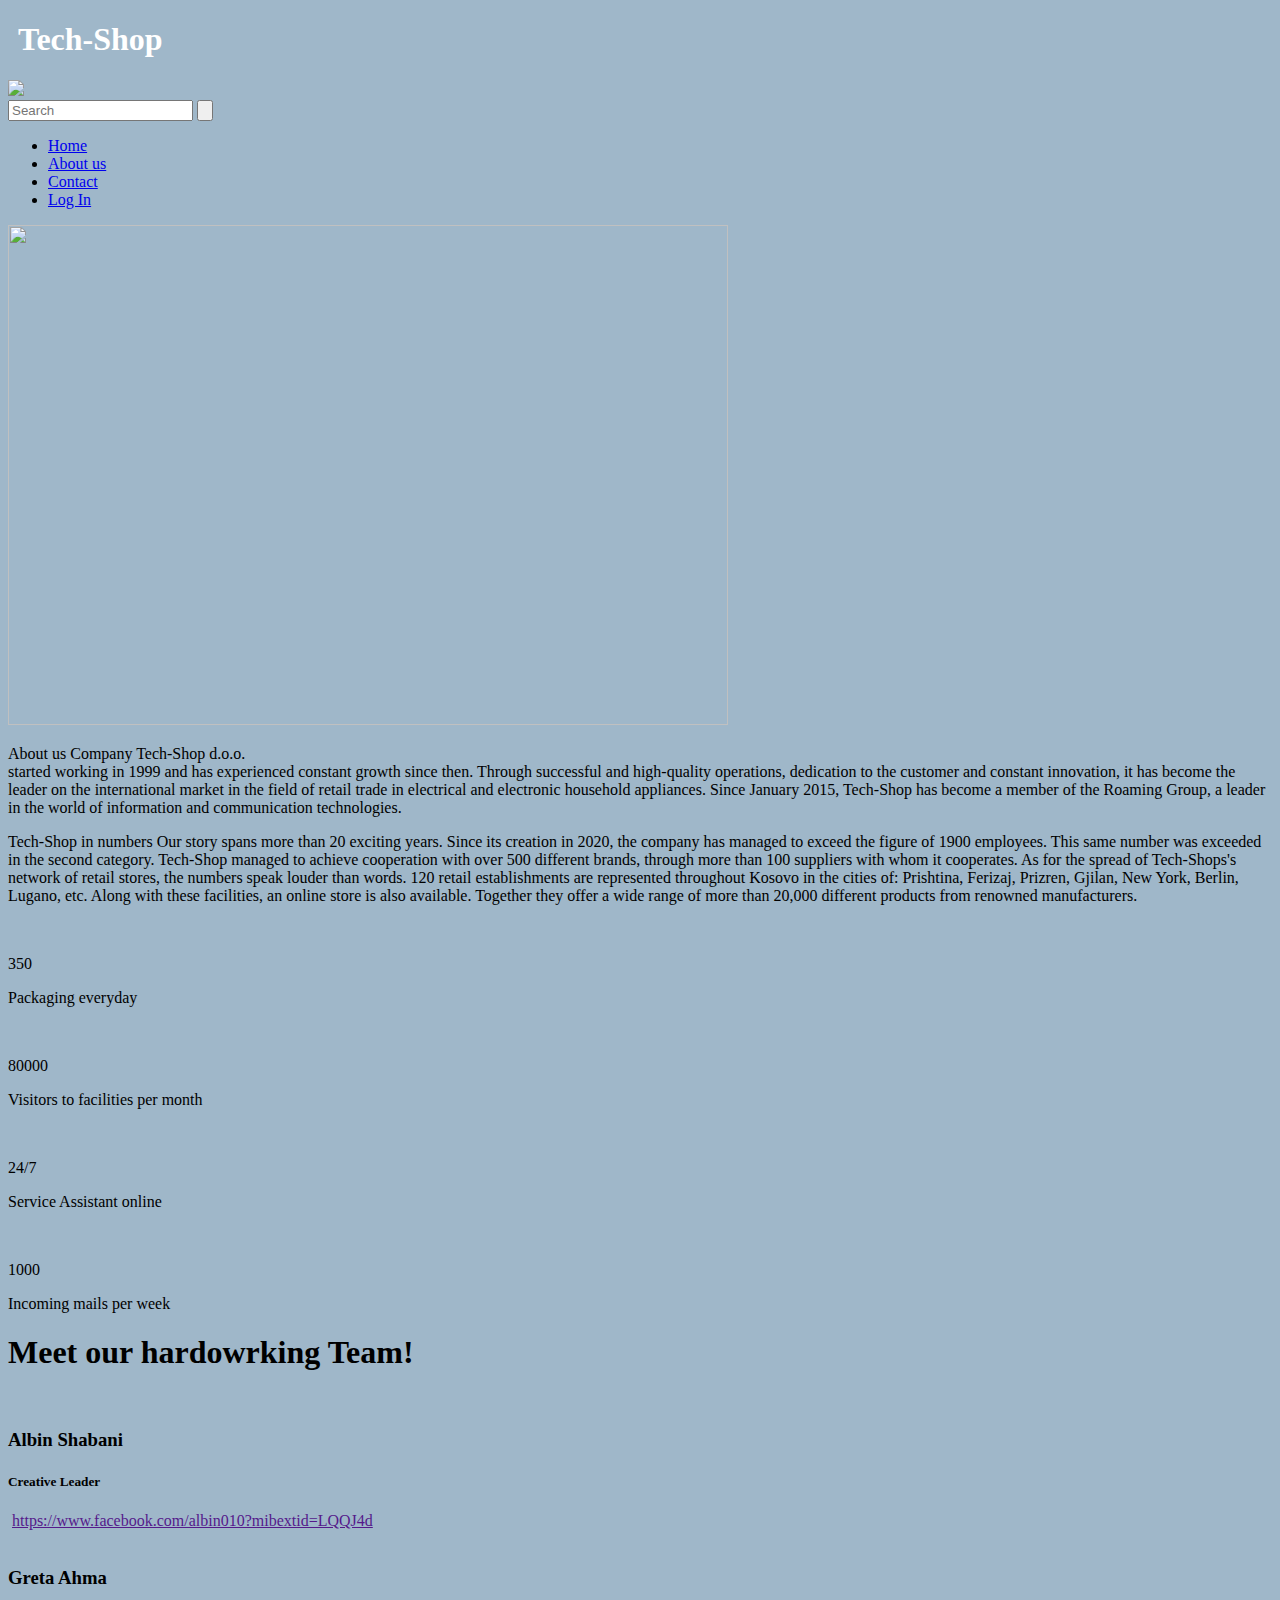
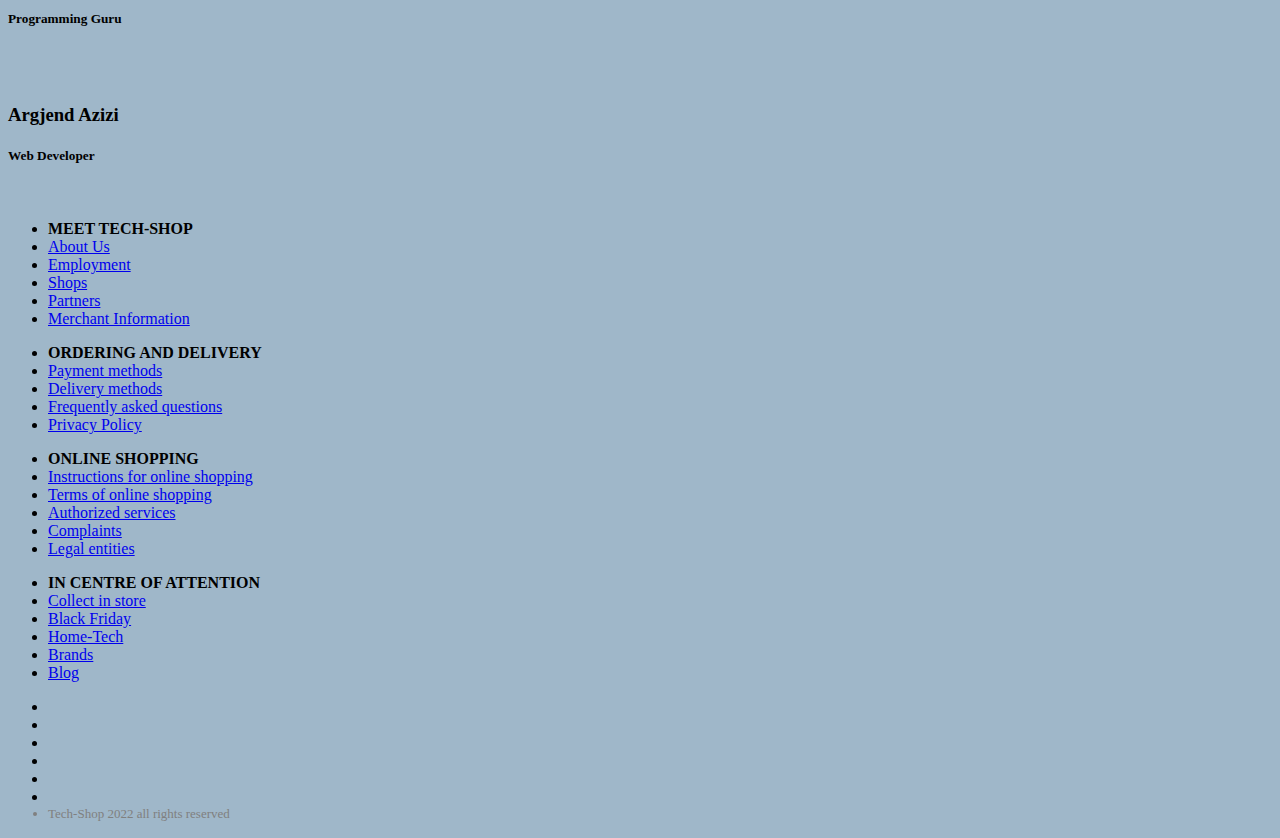
==== aboutus.html @ ea9b8546 "Update aboutus.html" ====
<!DOCTYPE html>
<html lang="en">
  <head>
    <link rel="stylesheet" href="style.css" />
    <title>About us</title>
  </head>
  <body style="background-color: rgb(159, 183, 201)">
    <div class="header">
      <div class="left-section">
        <h1 style="color: white; margin-left: 10px">Tech-Shop</h1>
        <img class="tech-logo" src="icons/techshoplogo.jpeg" />
      </div>
      <div class="middle-section">
        <input class="search-bar" type="text" placeholder="Search" />
        <button class="search-button">
          <img class="search-icon" src="icons/search.svg" alt="" />
        </button>
      </div>
      <div class="right-section">
        <ul>
          <li><a href="index.html">Home</a></li>
          <li><a href="#">About us</a></li>
          <li><a href="Contact.html">Contact</a></li>
          <li>
            <a href="login1.html">Log In</a>
          </li>
        </ul>
      </div>
    </div>

    <div class="main">
      <div class="kutia1">
        <img style="width: 720px; height: 500px" src="main3.jpeg" alt="" />
      </div>
      <div class="kutia2">
        <p>
          About us Company Tech-Shop d.o.o. <br />started working in 1999 and
          has experienced constant growth since then. Through successful and
          high-quality operations, dedication to the customer and constant
          innovation, it has become the leader on the international market in
          the field of retail trade in electrical and electronic household
          appliances. Since January 2015, Tech-Shop has become a member of the
          Roaming Group, a leader in the world of information and communication
          technologies.
        </p>
      </div>
    </div>

    <div class="main2">
      <div class="kutia3">
        <p>
          Tech-Shop in numbers Our story spans more than 20 exciting years.
          Since its creation in 2020, the company has managed to exceed the
          figure of 1900 employees. This same number was exceeded in the second
          category. Tech-Shop managed to achieve cooperation with over 500
          different brands, through more than 100 suppliers with whom it
          cooperates. As for the spread of Tech-Shops's network of retail
          stores, the numbers speak louder than words. 120 retail establishments
          are represented throughout Kosovo in the cities of: Prishtina,
          Ferizaj, Prizren, Gjilan, New York, Berlin, Lugano, etc. Along with
          these facilities, an online store is also available. Together they
          offer a wide range of more than 20,000 different products from
          renowned manufacturers.
        </p>
      </div>

      <div class="kutia4">
        <div class="upperpart">
          <div class="leftimg">
            <img style="width: 100px" src="sh1.png" alt="" />

            <p>350</p>
            <p>Packaging everyday</p>
          </div>

          <div class="rightimg">
            <img style="width: 100px" src="puntort.png" alt="" />

            <p>80000</p>
            <p>Visitors to facilities per month</p>
          </div>
        </div>
        <div class="bottomleft">
          <div>
            <img style="width: 100px" src="service.png" alt="" />
            <br />
            <p>24/7</p>
            <p>Service Assistant online</p>
          </div>
          <div class="bottomright">
            <img style="width: 100px" src="kartolin.png" alt="" />
            <br />
            <p>1000</p>
            <p>Incoming mails per week</p>
          </div>
        </div>
      </div>
    </div>

    <div class="center">
      <h1>Meet our hardowrking Team!</h1>
    </div>

    <div class="team">
      <div class="ekipi">
        <img src="employer1.jpg" alt="" style="width: 250px" />
        <h3>Albin Shabani</h3>
        <h5>Creative Leader</h5>

        <div class="ikonat">
          <a href="#"><img src="twitter.png" alt="" style="width: 30px" /></a>
          <a href="">https://www.facebook.com/albin010?mibextid=LQQJ4d<img src="fb.png " style="width: 30px" alt="" /></a>
          <a href="https://www.instagram.com/albinshabani_/?igshid=YmMyMTA2M2Y%3D&fbclid=IwAR3LeRHd_e8FQC9s7EwqIPg8K1HfrUELq_N9-YEwachUndC0uEe-0uIvKAg"><img src="instagram.png" alt="" style="width: 30px" /></a>
        </div>
      </div>

      <div class="ekipi">
        <img src="employer2.jpg" alt="" style="width: 250px" />
        <h3>Greta Ahma</h3>
        <h5>Programming Guru</h5>

        <div class="ikonat">
          <a href="#"><img src="twitter.png" alt="" style="width: 30px" /></a>
          <a href="#"><img src="fb.png " style="width: 30px" alt="" /></a>
          <a href="#"><img src="instagram.png" alt="" style="width: 30px" /></a>
        </div>
      </div>

      <div class="ekipi">
        <img src="employer3.jpg" alt="" style="width: 250px" />
        <h3>Argjend Azizi</h3>
        <h5>Web Developer</h5>

        <div class="iconss">
          <a href="#"><img src="twitter.png" alt="" style="width: 30px" /></a>
          <a href="https://www.facebook.com/argjendi.azizi?mibextid=LQQJ4d"><img src="fb.png " style="width: 30px" alt="" /></a>
          <a href="https://www.instagram.com/argjendazizzi/?igshid=YWJhMjlhZTc%3D&fbclid=IwAR3dDamPH5AP3U6El3yTVBfuoelcccd1RWLgiQ9W2cEmIfEif3NUEfLW6l8"><img src="instagram.png" alt="" style="width: 30px" /></a>
        </div>
      </div>
    </div>

    <div class="footer1">
      <div class="div1">
        <ul>
          <li style="color: black"><strong> MEET TECH-SHOP </strong></li>
          <li><a href="#">About Us</a></li>
          <li><a href="#">Employment</a></li>
          <li><a href="#">Shops</a></li>
          <li><a href="#">Partners</a></li>
          <li><a href="#">Merchant Information</a></li>
        </ul>
      </div>

      <div class="div1">
        <ul>
          <li style="color: black"><strong> ORDERING AND DELIVERY </strong></li>
          <li><a href="#">Payment methods</a></li>
          <li><a href="#">Delivery methods</a></li>
          <li><a href="#">Frequently asked questions</a></li>
          <li><a href="#">Privacy Policy</a></li>
        </ul>
      </div>

      <div class="div1">
        <ul>
          <li style="color: black"><strong> ONLINE SHOPPING </strong></li>
          <li><a href="#">Instructions for online shopping</a></li>
          <li><a href="#">Terms of online shopping</a></li>
          <li><a href="#">Authorized services</a></li>
          <li><a href="#">Complaints</a></li>
          <li><a href="#">Legal entities</a></li>
        </ul>
      </div>

      <div class="div1">
        <ul>
          <li style="color: black"><strong> IN CENTRE OF ATTENTION</strong></li>
          <li><a href="#">Collect in store</a></li>
          <li><a href="#">Black Friday</a></li>
          <li><a href="#">Home-Tech</a></li>
          <li><a href="#">Brands</a></li>
          <li><a href="#">Blog</a></li>
        </ul>
      </div>

      <div class="ikonat">
        <ul>
          <li><img src="footer/visa.png" alt="" /></li>
          <li><img src="footer/appstore.png" alt="" /></li>
          <li><img src="footer/googleplay.png" alt="" /></li>
          <li><img src="footer/banca-intesa-min.png" alt="" /></li>
          <li><img src="footer/mastercard-id-check-min.png" alt="" /></li>
          <li><img src="footer/nlb-komercijalna-min.png" alt="" /></li>
          <li style="color: grey; font-size: small">
            Tech-Shop 2022 all rights reserved
          </li>
        </ul>
      </div>
    </div>
  </body>
</html>
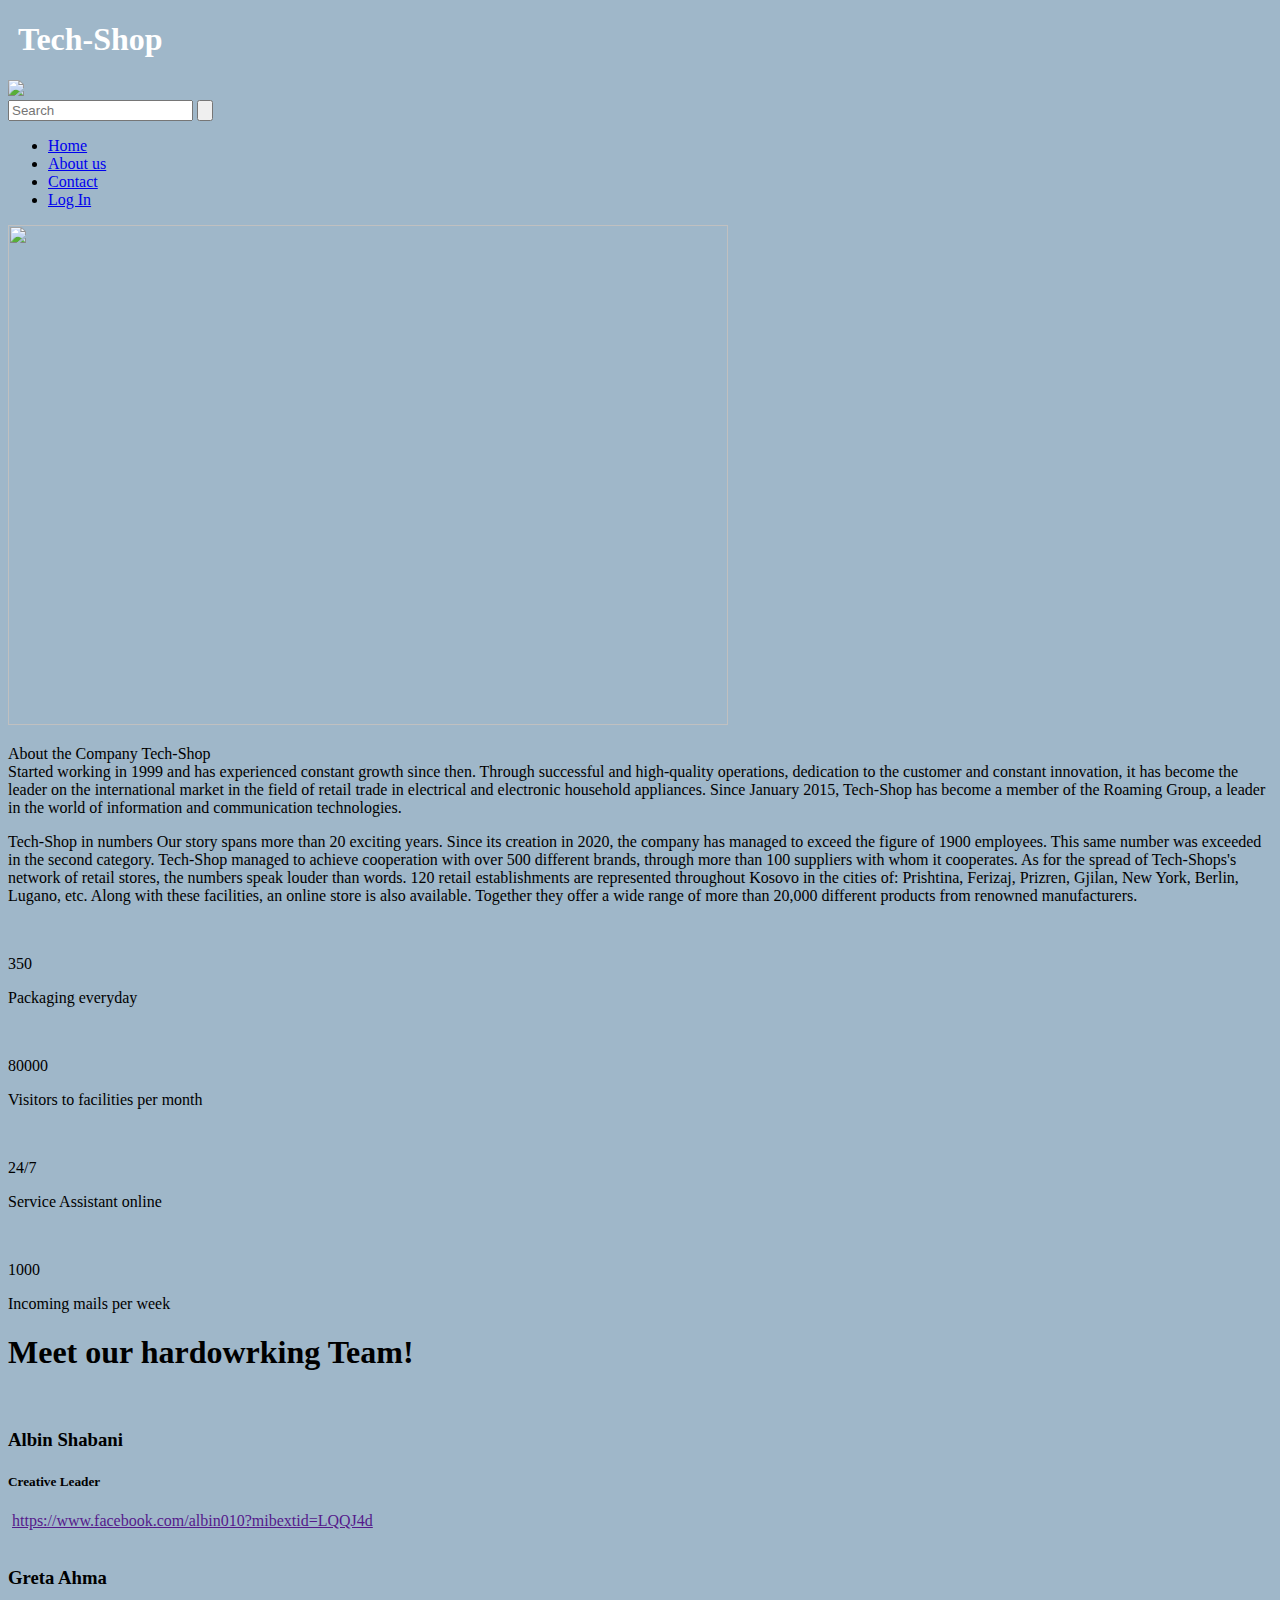
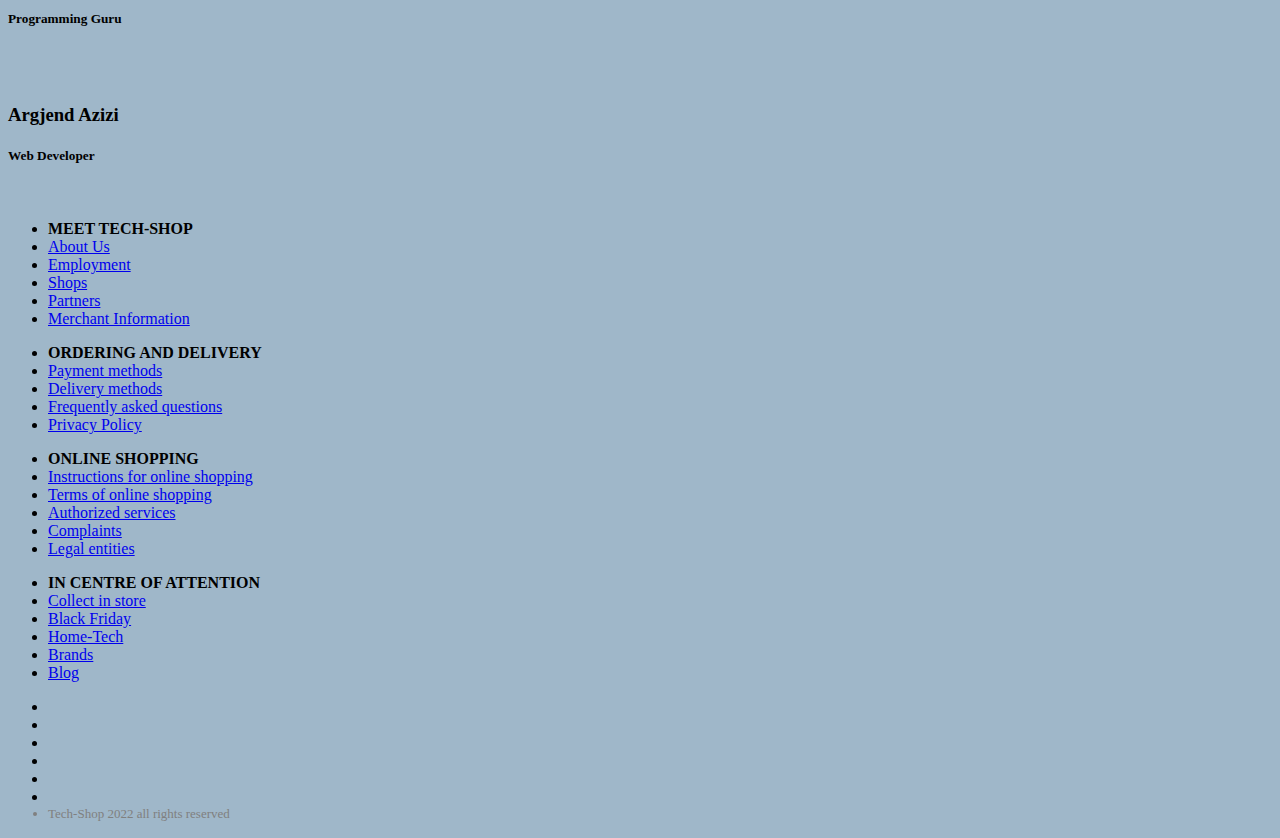
==== commit c652ec11: "Update aboutus.html" ====
--- a/aboutus.html
+++ b/aboutus.html
@@ -34,7 +34,7 @@
       </div>
       <div class="kutia2">
         <p>
-          About us Company Tech-Shop d.o.o. <br />started working in 1999 and
+          About the Company Tech-Shop <br />Started working in 1999 and
           has experienced constant growth since then. Through successful and
           high-quality operations, dedication to the customer and constant
           innovation, it has become the leader on the international market in
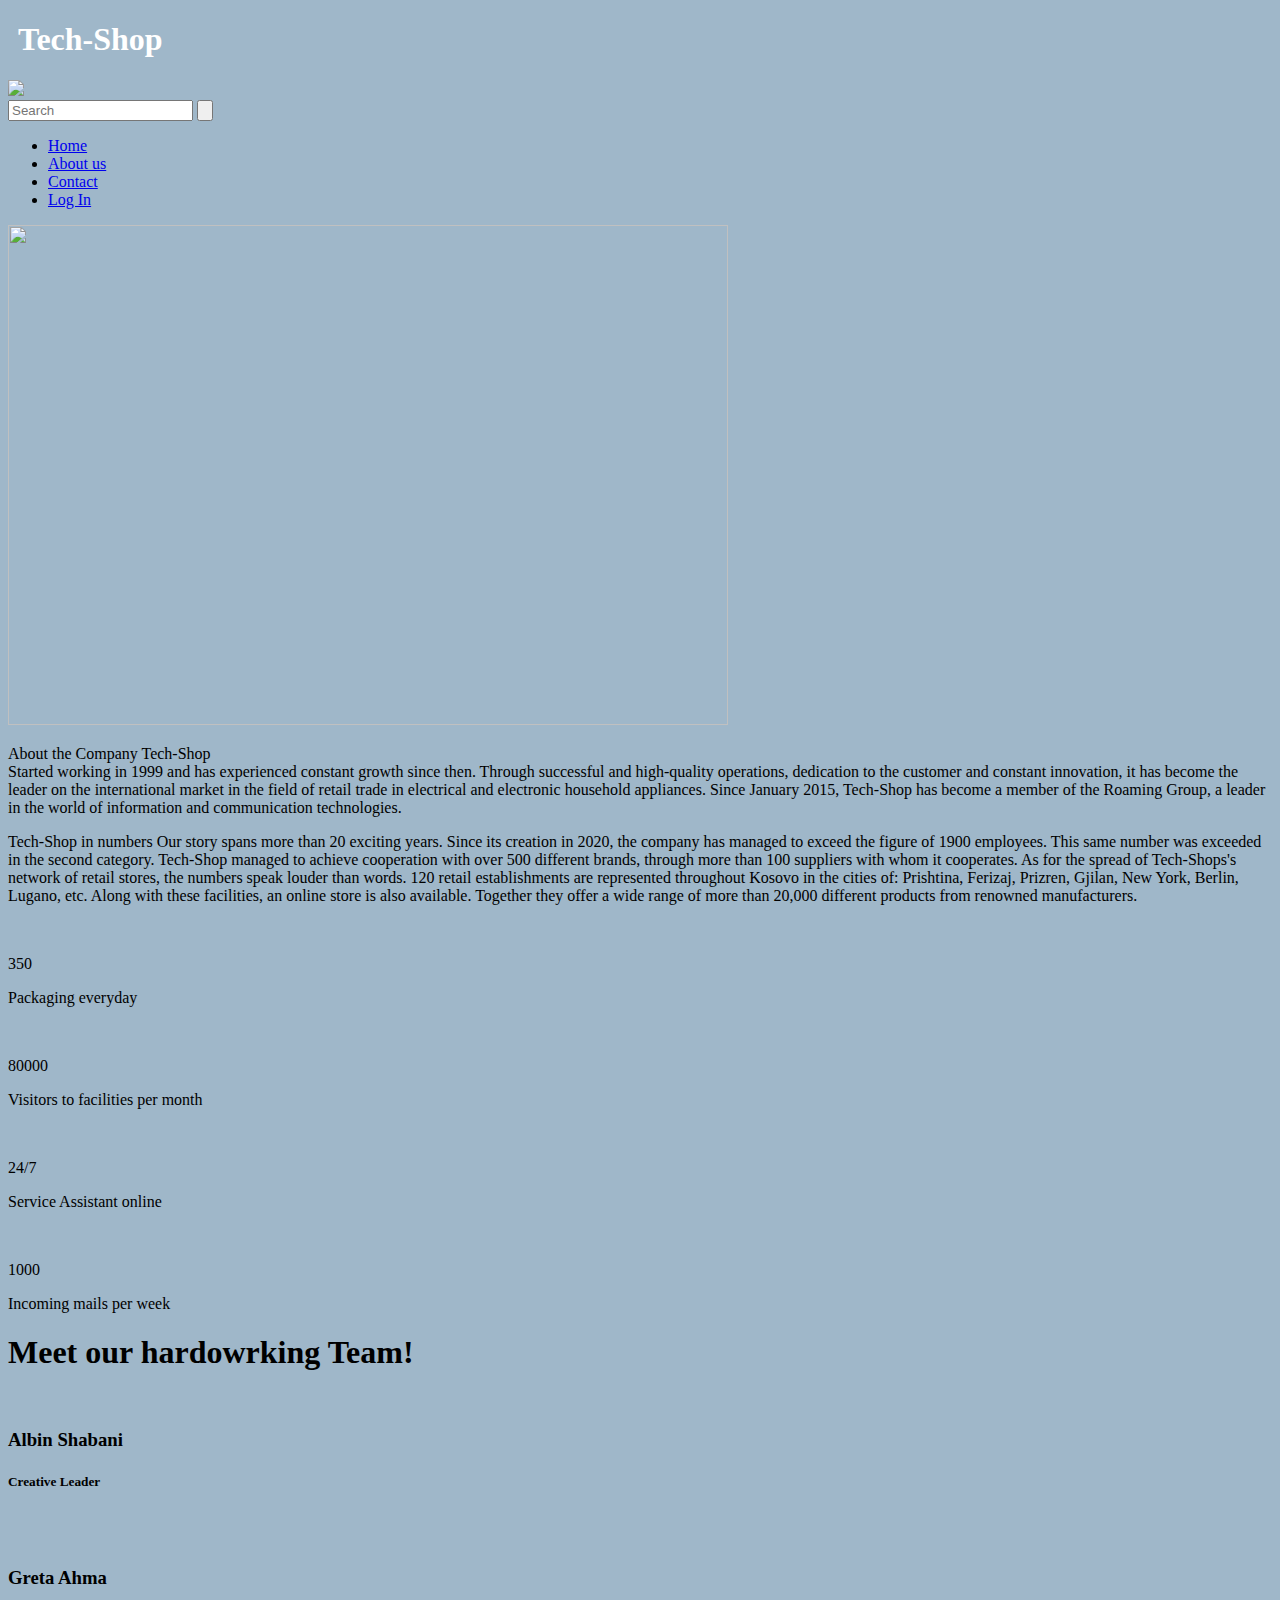
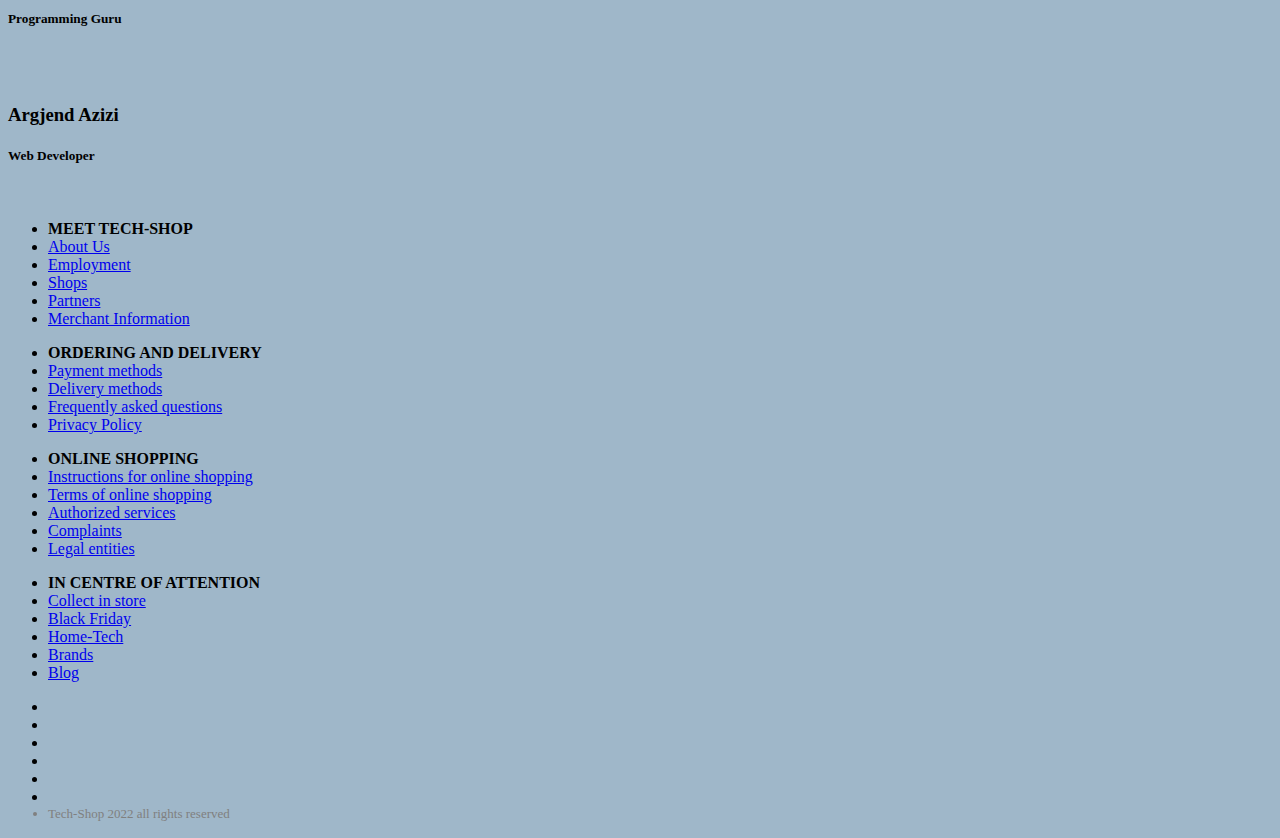
==== commit 6ae18f37: "Update aboutus.html" ====
--- a/aboutus.html
+++ b/aboutus.html
@@ -101,7 +101,7 @@
       <h1>Meet our hardowrking Team!</h1>
     </div>
 
-    <div class="team">
+     <div class="team">
       <div class="ekipi">
         <img src="employer1.jpg" alt="" style="width: 250px" />
         <h3>Albin Shabani</h3>
@@ -109,8 +109,8 @@
 
         <div class="ikonat">
           <a href="#"><img src="twitter.png" alt="" style="width: 30px" /></a>
-          <a href="">https://www.facebook.com/albin010?mibextid=LQQJ4d<img src="fb.png " style="width: 30px" alt="" /></a>
-          <a href="https://www.instagram.com/albinshabani_/?igshid=YmMyMTA2M2Y%3D&fbclid=IwAR3LeRHd_e8FQC9s7EwqIPg8K1HfrUELq_N9-YEwachUndC0uEe-0uIvKAg"><img src="instagram.png" alt="" style="width: 30px" /></a>
+          <a href="https://www.facebook.com/albin010?mibextid=LQQJ4d"><img src="fb.png " style="width: 30px" alt="" /></a>
+          <a href="https://www.instagram.com/albinshabani_/?igshid=YmMyMTA2M2Y%3D&fbclid=IwAR3YFPj6HCrgXVE87WQEu4KcpZl4Y3pFU_ZlOwdfIajc04jzgRptgkk_0h8"><img src="instagram.png" alt="" style="width: 30px" /></a>
         </div>
       </div>
 
@@ -134,11 +134,11 @@
         <div class="iconss">
           <a href="#"><img src="twitter.png" alt="" style="width: 30px" /></a>
           <a href="https://www.facebook.com/argjendi.azizi?mibextid=LQQJ4d"><img src="fb.png " style="width: 30px" alt="" /></a>
-          <a href="https://www.instagram.com/argjendazizzi/?igshid=YWJhMjlhZTc%3D&fbclid=IwAR3dDamPH5AP3U6El3yTVBfuoelcccd1RWLgiQ9W2cEmIfEif3NUEfLW6l8"><img src="instagram.png" alt="" style="width: 30px" /></a>
-        </div>
-      </div>
-    </div>
-
+          <a href="https://www.instagram.com/argjendazizzi/?igshid=YWJhMjlhZTc%3D&fbclid=IwAR0aSzIvf5LD3s0b8lS1asy7nQwAzNzLPPsauD0aNUZ_09eZTkmGtPLZ5_4"><img src="instagram.png" alt="" style="width: 30px" /></a>
+        </div>
+      </div>
+    </div>
+    
     <div class="footer1">
       <div class="div1">
         <ul>
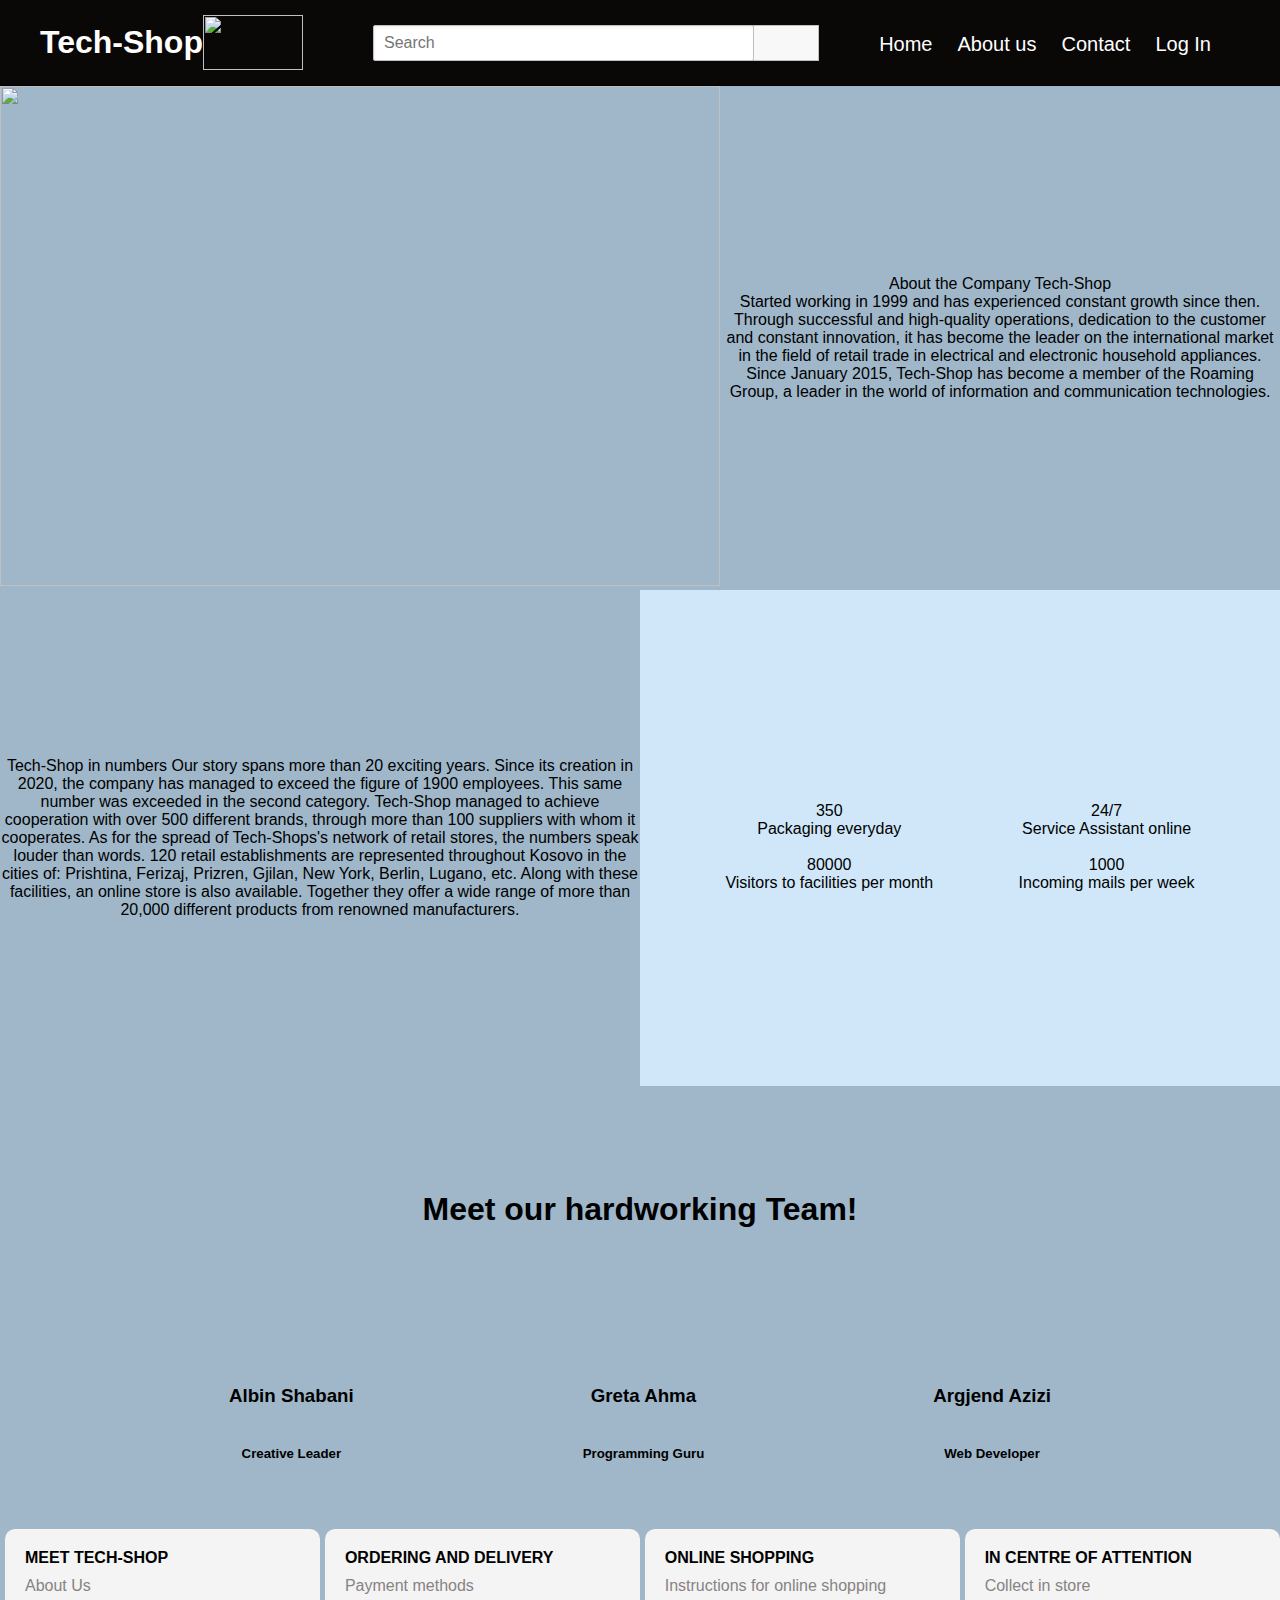
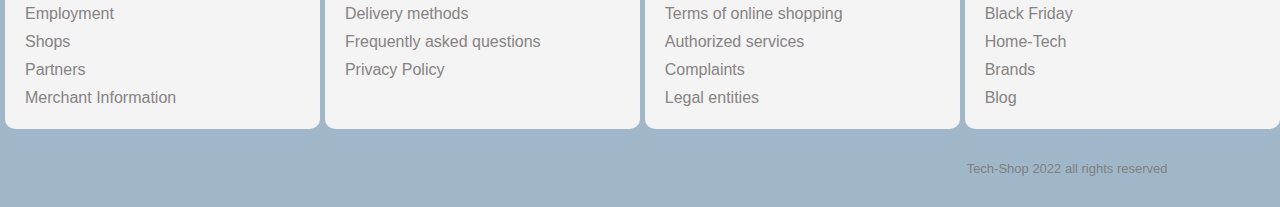
==== commit 09d82c30: "Update aboutus.html" ====
--- a/aboutus.html
+++ b/aboutus.html
@@ -98,7 +98,7 @@
     </div>
 
     <div class="center">
-      <h1>Meet our hardowrking Team!</h1>
+      <h1>Meet our hardworking Team!</h1>
     </div>
 
      <div class="team">
--- a/style.css
+++ b/style.css
@@ -0,0 +1,618 @@
+  *{
+    margin: 0;
+    padding: 0;
+    box-sizing: border-box;
+    position: relative;
+    font-family: 'Trebuchet MS', 'Lucida Sans Unicode', 'Lucida Grande', 'Lucida Sans', Arial, sans-serif;
+  }
+
+
+
+.header{
+ 
+
+  display: flex;
+  width: 100%;
+  background: #1c1c1c;
+  position: relative;
+justify-content: space-between;
+    text-align: center;
+  background-color: rgb(10, 7, 7);
+  border-bottom-width: 1px ;
+  border-bottom-style: solid;
+  border-bottom-color: rgb(1, 1, 1);
+  padding: 15px 30px;
+}
+
+
+.left-section{
+  display: flex;
+  align-items: center;
+}
+
+.middle-section{
+  flex: 1;
+  margin-left: 70px;
+  margin-right: 40px;
+  max-width: 500px;
+  display: flex;
+  align-items: center;
+}
+
+.tech-logo{
+  height: 55px;
+  width: 100px;
+}
+
+.search-button{
+  height: 36px;
+  width: 66px;
+  background-color: rgb(248, 248, 248);
+  border-width: 1px;
+  border-style: solid;
+  border-color: rgb(193, 191, 191);
+  margin-left: -1px;
+  margin-right: 10px;
+}
+
+
+.search-bar{
+  flex: 1;
+  height: 36px;
+  padding-left: 10px;
+  background-color: white;
+  font-size: 16px;
+  border-width: 1px;
+  border-style: solid;
+  border-color: rgb(193, 191, 191);
+  border-radius: 2px;
+  box-shadow: inset 1px 2px 3px rgba(0, 0, 0, 0.05);
+  width: 0;
+
+}
+
+
+.search-bar::placeholder{
+  font-family: Roboto,Arial;
+  font-size: 16px;
+
+
+}
+
+
+.search-icon{
+  height: 25px;
+  margin-top: 4px;
+}
+
+
+.right-section ul{
+  color: white;
+  margin-right: 24px;
+  list-style: none;
+  display: flex;
+  align-items: center;
+  justify-content: space-between;
+  font-size: 20px;
+ 
+  
+}
+
+.right-section ul li{
+  padding: 10px;
+  padding-top: 18px;
+  margin-right: 5px;
+  
+}
+
+.right-section ul li a{
+  text-decoration: none;
+  color: white;
+}
+.right-section ul li a:hover{
+  text-decoration: none;
+  color: rgb(32, 30, 30);
+}
+
+.header2 ul{
+  height: 60px;
+  display: flex;
+  width: 100%;
+  background-color: rgb(188, 188, 201);
+  position: relative;
+  text-align: center;
+  justify-content: space-between;
+  padding: 30px;
+  align-self: center;
+ 
+
+}
+
+
+#elements ul{
+  color: white;
+  margin-right: 24px;
+  list-style: none;
+  display: flex;
+  align-self: center;
+  justify-content: space-evenly;
+  font-size: 20px;
+
+}
+
+
+#elements ul li{
+
+
+  align-self: center;
+}
+
+
+#elements ul li a{
+  text-decoration: none;
+  color: rgb(4, 3, 3);
+  cursor: pointer;
+}
+#elements ul li a:hover{
+  color: #fff;
+}
+
+/*.foto img{
+  width: 100vw;
+  height: 100vh;
+
+}
+*/
+
+.footer1 ul{
+  display: flex;
+  justify-content: space-between;
+  width: 100%;
+  height: 100%;
+  background-color: none;
+  align-self: center;
+}
+
+.ikonat ul{
+  display: flex;
+  justify-content: space-evenly;
+  padding-left: 0px;
+  align-self: center;
+
+}
+ .ikonat ul li{
+  list-style: none;
+  padding: 30px;
+  align-self: center;
+  cursor: pointer;
+}
+
+
+  .ikonat ul li:hover{
+    transform: scale(1.15);
+  }
+
+
+  .div1{
+    width: 24.6%;
+    height: 200px;
+    border-width: 1px;
+    border-color: #000;
+    border-style: solid;
+    float: left;
+
+    background-color: #f4f4f4;
+    color: rgb(144, 140, 140);
+    margin-left: 5px;
+    border-radius: 10px;
+    border: none;
+    
+  }
+
+ .div1 ul{
+  position: relative;
+  display: block;
+  margin: 10px;
+  align-self: center;
+  padding: 5px;
+
+}
+
+.div1 ul li{
+  position: relative;
+  justify-content: space-evenly;
+  align-self: center;
+  list-style: none;
+  padding: 5px;
+  cursor: pointer;
+}
+.div1 ul li a{
+  text-decoration: none;
+  color: rgb(135, 131, 131);
+  cursor: pointer;
+}
+.div1 ul li a:hover{
+  color: #fff;
+}
+
+
+/* 
+    prej ketu vazhdon about us kodi
+*/
+
+.main{
+  display: flex;
+}
+
+
+.main{
+  
+
+}
+
+  .main2{
+    display: flex;
+  }
+
+ .kutia2{
+ 
+  display: flex;
+  justify-content: flex-end;
+  text-align: center;
+  align-self: center;
+ 
+
+}
+
+.kutia2 {
+  background-image: url("lightblue.jpeg");
+  width: 720px;
+  height: 496px;
+  margin: 0 auto;
+ 
+
+}
+
+
+.kutia2 p{
+  text-align: center;
+  align-self: center;
+}
+
+
+  
+
+.kutia3{
+ 
+  display: flex;
+  justify-content: flex-end;
+  text-align: center;
+  align-self: center;
+ 
+
+}
+
+
+
+.kutia3 {
+  background-image: url("icons.jpeg");
+  
+ 
+  width: 720px;
+  height: 496px;
+  margin-bottom: 5px;
+
+}
+
+
+
+.kutia3 p{
+  text-align: center;
+  align-self: center;
+}
+
+
+.kutia4{
+    background-color: rgb(207, 231, 249);
+    display: flex;
+    /*
+    padding: 20px;
+    justify-content: center;
+    text-align: center;
+    align-self: center;
+    */
+    width: 720px;
+   height: 496px;
+  margin-bottom: 5px;
+
+  
+}
+
+.kutia4{
+    display: flex;
+    justify-content: space-evenly;
+    align-items: center;
+    text-align: center;
+    
+
+}
+
+
+.leftimg  {
+ 
+  
+}
+
+.rightimg{
+
+ 
+}
+
+
+/*
+.leftimg{
+  margin-top: 10px;
+}
+.leftimg ul{
+  display: flex;
+  justify-content: space-evenly;
+  align-items: flex-start;
+}
+li{
+  list-style: none;
+  align-items: center;
+  justify-content: flex-start;
+}
+
+*/
+
+
+
+
+
+/*    
+  prej ketu fillon css per contact file
+*/
+
+
+.main3{
+  display: flex;
+  
+}
+
+
+
+/* .djatht {
+  margin-top: 10%;
+  margin-bottom: 10%;
+
+  padding-left: 25%;
+  
+}
+*/
+.contact img{
+  width: 100vw;
+
+} 
+
+ .contact{
+  margin-top: 40px;
+ }
+.majt{
+  display: inline;
+  height: 20%;
+  background-color: black;
+  align-items: center;
+
+
+}
+
+.majt ul{
+  display: flex;
+  justify-content: space-evenly;
+  align-items: center;
+  align-self: center;
+}
+
+.majt ul li {
+  padding-top: 80px;
+  align-self: center;
+  list-style: none;
+
+}
+
+.m{
+
+height: 200px;
+align-items: center;
+align-self: center;
+}
+
+
+
+  
+  
+.g h1, h3{ 
+  
+  display: flex;
+  justify-content: center;
+  height: 100px;
+  align-items: center;
+
+}
+
+
+
+
+.getintouch{
+
+}
+
+
+/* Login from te Contact */
+
+
+
+
+  .cf2{
+
+    display: flex;
+    justify-content: center;
+  }
+.container{
+  display: flex;
+	position: relative;
+	margin-top: 80px;
+	width: 450px;
+	height: auto;
+	background: none;
+	border-radius: 5px;
+
+
+}
+
+.login_form{
+	padding: 20px 40px;
+}
+.login_form .font{
+	font-size: 18px;
+	color: #130f40;
+	margin: 5px 0;
+}
+.login_form input{
+	height: 40px;
+	width: 350px;
+	padding: 0 5px;
+	font-size: 18px;
+	outline: none;
+	border: 1px solid silver;
+}
+.login_form .font2 {
+	margin-top: 30px;
+}
+
+
+.login_form button{
+	margin: 45px 0 30px 0;
+	height: 45px;
+	width: 365px;
+	font-size: 20px;
+	color: white;
+	outline: none;
+	cursor: pointer;
+	font-weight: bold;
+	background: #3a3c56;
+	border-radius: 10px;
+	border: none;
+	transition: .5s;
+}
+.login_form button:hover{
+	background: #151c6a;
+}
+.login_form #email_error,
+.login_form #name_error,
+.login_form #surname_error,
+.login_form #pass_error{
+	margin-top: 5px;
+	width: 345px;
+	font-size: 18px;
+	color: #C62828;
+	background: rgba(255,0,0,0.1);
+	text-align: center;
+	padding: 5px 8px;
+	border-radius: 3px;
+	border: 1px solid #EF9A9A;
+	display: none;
+}
+
+
+
+
+
+.team, .center{
+width: 100%;
+max-width: 1350px;
+margin: 0 auto;
+display: flex;
+justify-content: space-evenly;
+align-items: center;
+/* gap: 2rem; */
+text-align: center;
+margin-top: 100px;
+margin-bottom: 50px;
+
+}
+
+
+
+.ekipi img:hover{
+  transform: scale(1.2);
+}
+
+
+
+
+/* Slider per homepage*/
+
+
+
+
+  
+.slider {
+
+  width: 100%;
+  height: 88%;
+
+  overflow: hidden;
+}
+
+
+  .upperbutton{
+    height: 300px;
+  }
+.buttons {
+  width: 80%;
+  height: 50%;
+  margin-left: 10%;
+  display: flex;
+  justify-content: space-evenly;
+  align-items: center;
+
+}
+
+
+.buttons label {
+  width: 50px;
+  height: 50px;
+  border-radius: 50%;
+  background-color: rgb(23, 20, 20);
+  margin-bottom: 60px;
+ 
+}
+
+.buttons label:hover{
+  width: 52px;
+  height: 45px;
+  background-color: #7d7d87;
+  
+}
+
+
+
+.foto {
+  width: 400%;
+  height: 100%;
+  
+}
+
+ #photo {
+  width: 25%;
+  height: 100%;
+  transition: 1s;
+}
+
+main {
+  width: 100%;
+  height: 100%;
+
+}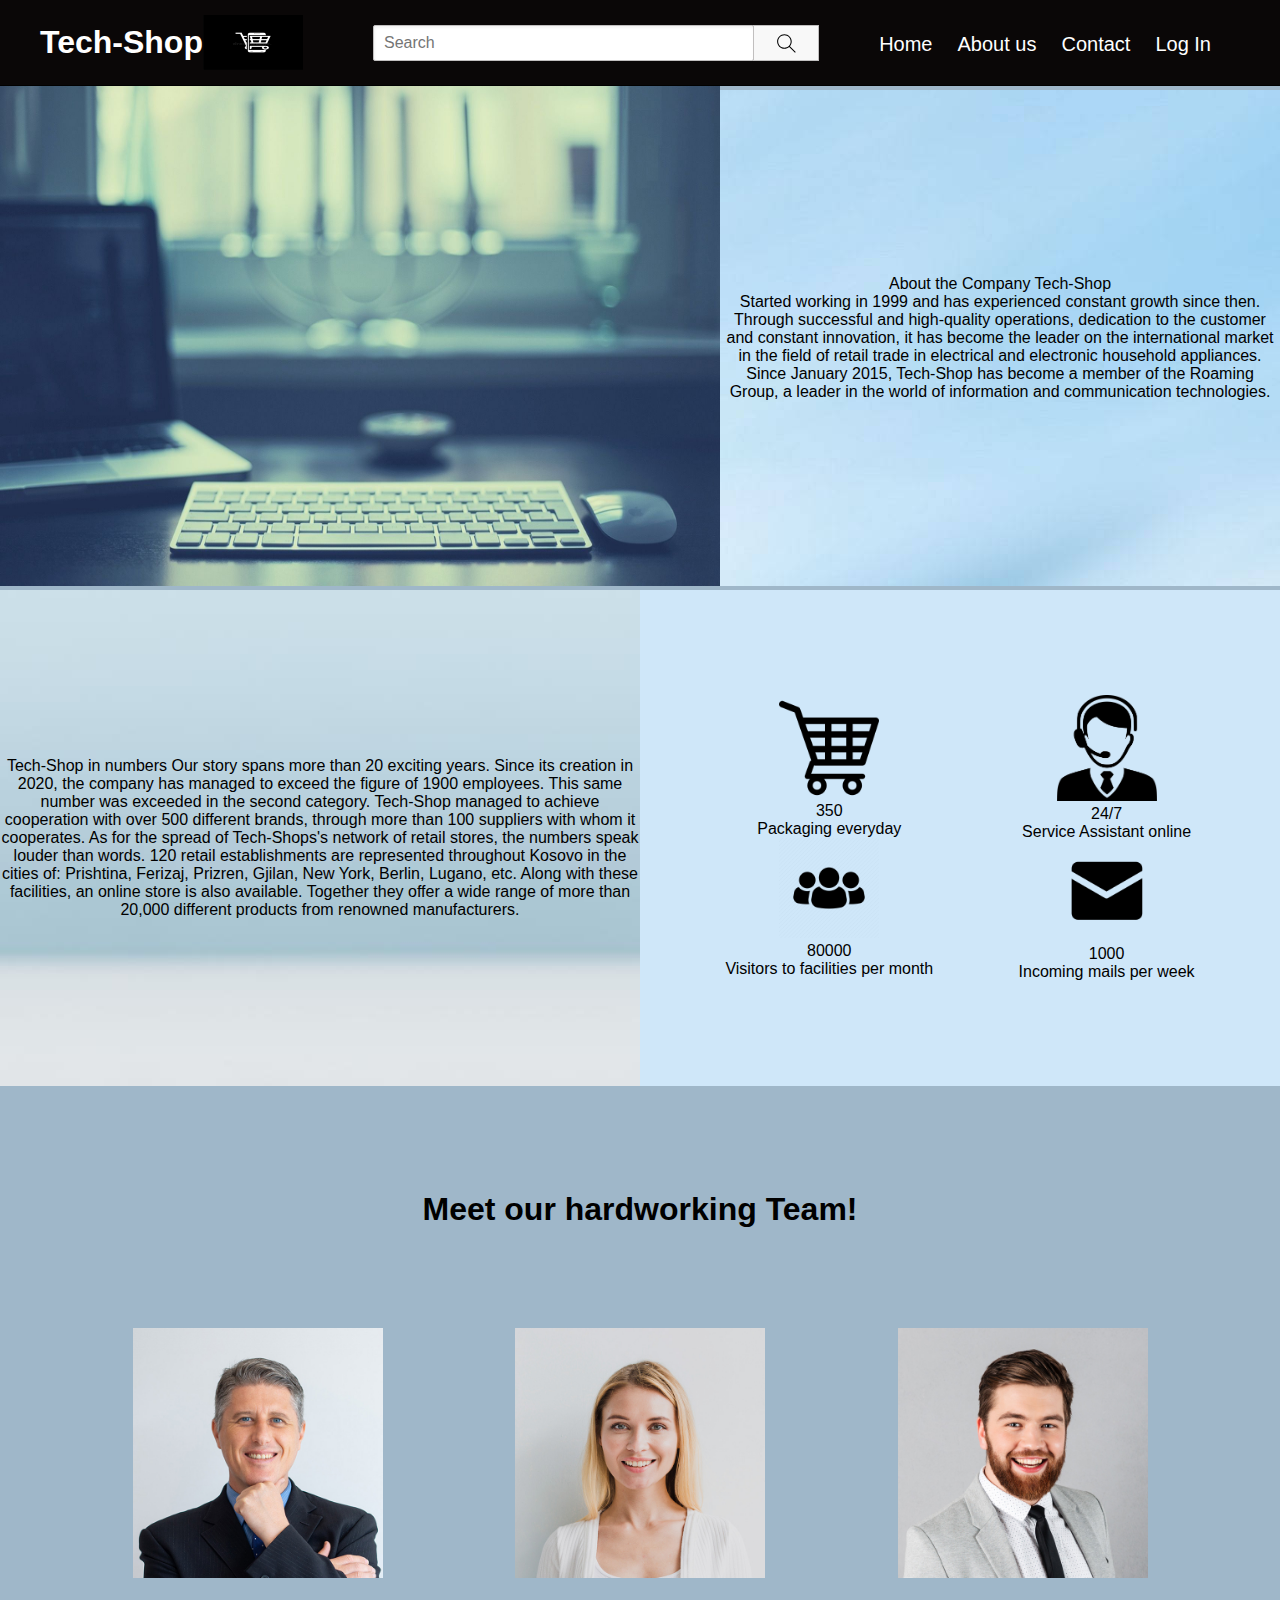
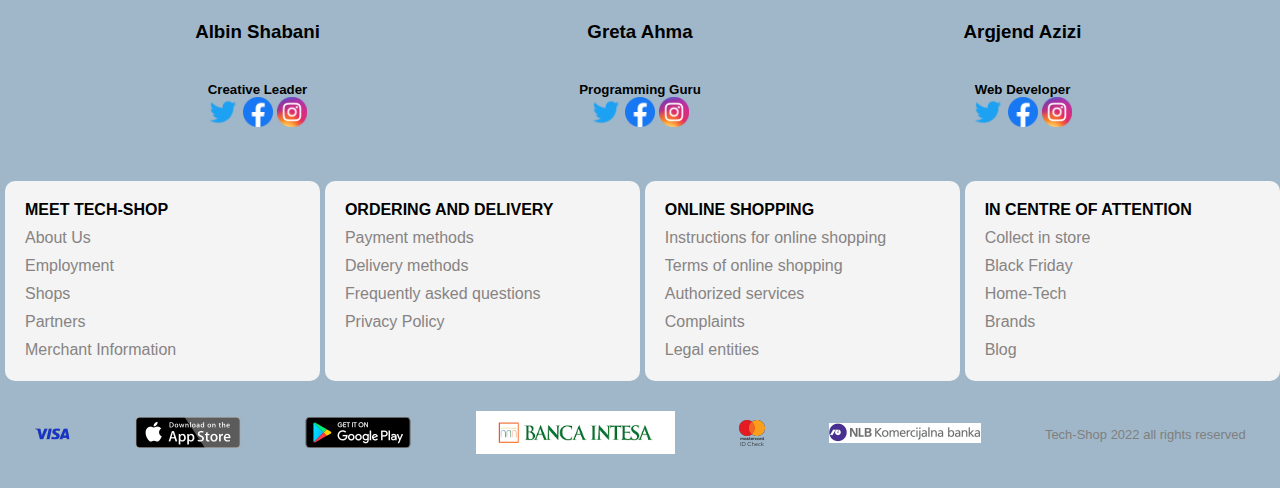
==== commit 82fb89cf: "finalizing" ====
--- a/aboutus.html
+++ b/aboutus.html
@@ -34,8 +34,8 @@
       </div>
       <div class="kutia2">
         <p>
-          About the Company Tech-Shop <br />Started working in 1999 and
-          has experienced constant growth since then. Through successful and
+          About the Company Tech-Shop <br />Started working in 1999 and has
+          experienced constant growth since then. Through successful and
           high-quality operations, dedication to the customer and constant
           innovation, it has become the leader on the international market in
           the field of retail trade in electrical and electronic household
@@ -101,7 +101,7 @@
       <h1>Meet our hardworking Team!</h1>
     </div>
 
-     <div class="team">
+    <div class="team">
       <div class="ekipi">
         <img src="employer1.jpg" alt="" style="width: 250px" />
         <h3>Albin Shabani</h3>
@@ -109,8 +109,13 @@
 
         <div class="ikonat">
           <a href="#"><img src="twitter.png" alt="" style="width: 30px" /></a>
-          <a href="https://www.facebook.com/albin010?mibextid=LQQJ4d"><img src="fb.png " style="width: 30px" alt="" /></a>
-          <a href="https://www.instagram.com/albinshabani_/?igshid=YmMyMTA2M2Y%3D&fbclid=IwAR3YFPj6HCrgXVE87WQEu4KcpZl4Y3pFU_ZlOwdfIajc04jzgRptgkk_0h8"><img src="instagram.png" alt="" style="width: 30px" /></a>
+          <a href="https://www.facebook.com/albin010?mibextid=LQQJ4d"
+            ><img src="fb.png " style="width: 30px" alt=""
+          /></a>
+          <a
+            href="https://www.instagram.com/albinshabani_/?igshid=YmMyMTA2M2Y%3D&fbclid=IwAR3YFPj6HCrgXVE87WQEu4KcpZl4Y3pFU_ZlOwdfIajc04jzgRptgkk_0h8"
+            ><img src="instagram.png" alt="" style="width: 30px"
+          /></a>
         </div>
       </div>
 
@@ -121,8 +126,13 @@
 
         <div class="ikonat">
           <a href="#"><img src="twitter.png" alt="" style="width: 30px" /></a>
-          <a href="#"><img src="fb.png " style="width: 30px" alt="" /></a>
-          <a href="#"><img src="instagram.png" alt="" style="width: 30px" /></a>
+          <a href="https://www.facebook.com/albin010?mibextid=LQQJ4d"
+            ><img src="fb.png " style="width: 30px" alt=""
+          /></a>
+          <a
+            href="https://www.instagram.com/albinshabani_/?igshid=YmMyMTA2M2Y%3D&fbclid=IwAR3YFPj6HCrgXVE87WQEu4KcpZl4Y3pFU_ZlOwdfIajc04jzgRptgkk_0h8"
+            ><img src="instagram.png" alt="" style="width: 30px"
+          /></a>
         </div>
       </div>
 
@@ -133,12 +143,17 @@
 
         <div class="iconss">
           <a href="#"><img src="twitter.png" alt="" style="width: 30px" /></a>
-          <a href="https://www.facebook.com/argjendi.azizi?mibextid=LQQJ4d"><img src="fb.png " style="width: 30px" alt="" /></a>
-          <a href="https://www.instagram.com/argjendazizzi/?igshid=YWJhMjlhZTc%3D&fbclid=IwAR0aSzIvf5LD3s0b8lS1asy7nQwAzNzLPPsauD0aNUZ_09eZTkmGtPLZ5_4"><img src="instagram.png" alt="" style="width: 30px" /></a>
-        </div>
-      </div>
-    </div>
-    
+          <a href="https://www.facebook.com/argjendi.azizi?mibextid=LQQJ4d"
+            ><img src="fb.png " style="width: 30px" alt=""
+          /></a>
+          <a
+            href="https://www.instagram.com/argjendazizzi/?igshid=YWJhMjlhZTc%3D&fbclid=IwAR0aSzIvf5LD3s0b8lS1asy7nQwAzNzLPPsauD0aNUZ_09eZTkmGtPLZ5_4"
+            ><img src="instagram.png" alt="" style="width: 30px"
+          /></a>
+        </div>
+      </div>
+    </div>
+
     <div class="footer1">
       <div class="div1">
         <ul>
--- a/style.css
+++ b/style.css
@@ -279,8 +279,6 @@
   align-self: center;
 }
 
-
-  
 
 .kutia3{
  
@@ -615,4 +613,7 @@
   width: 100%;
   height: 100%;
 
-}+}
+
+  
+
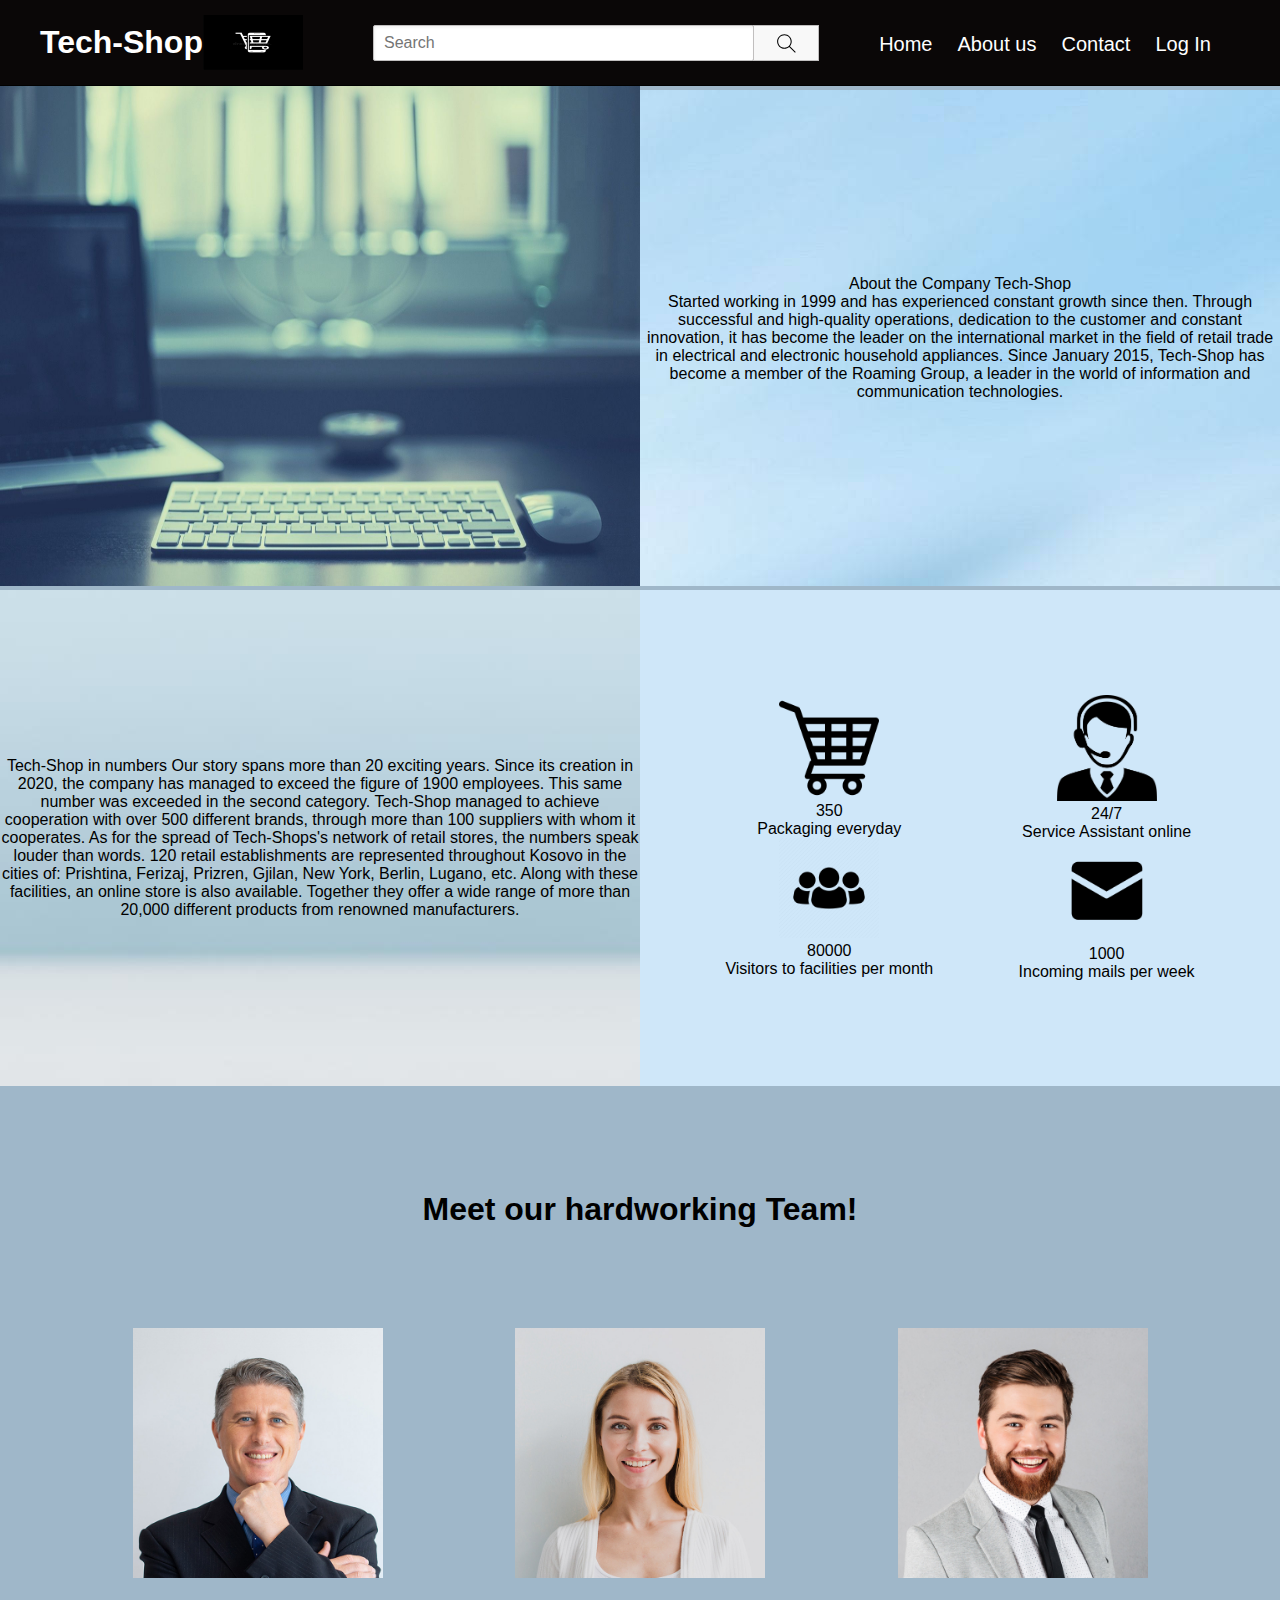
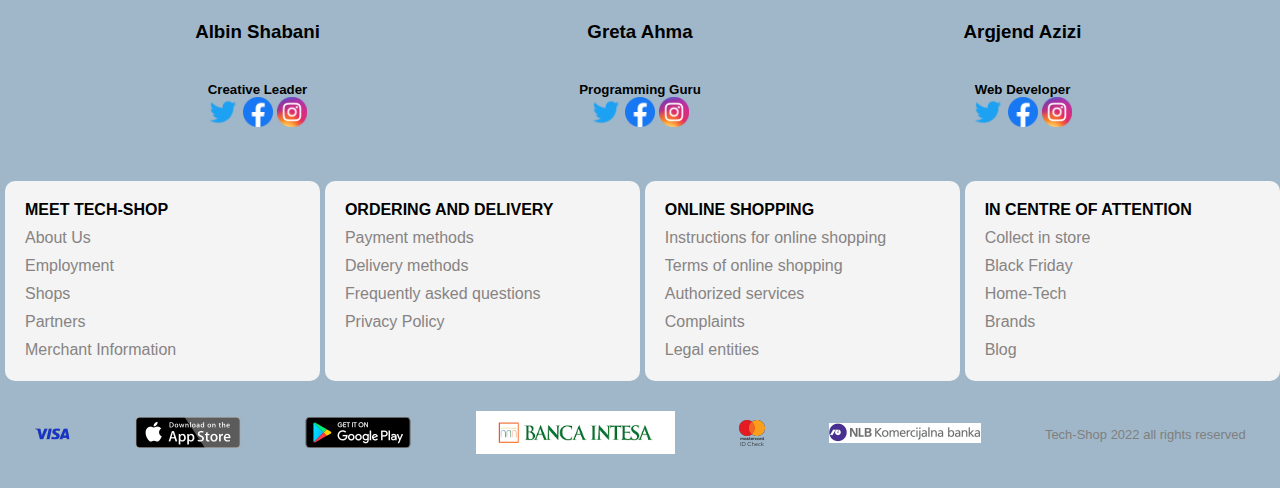
==== commit 4365b748: "style" ====
--- a/aboutus.html
+++ b/aboutus.html
@@ -30,7 +30,7 @@
 
     <div class="main">
       <div class="kutia1">
-        <img style="width: 720px; height: 500px" src="main3.jpeg" alt="" />
+        <img style="width: 100%; height: 500px" src="main3.jpeg" alt="" />
       </div>
       <div class="kutia2">
         <p>
--- a/style.css
+++ b/style.css
@@ -244,6 +244,15 @@
   display: flex;
 }
 
+.kutia1 {
+ 
+  width: 100%;
+ 
+ 
+
+}
+
+
 
 .main{
   
@@ -266,7 +275,7 @@
 
 .kutia2 {
   background-image: url("lightblue.jpeg");
-  width: 720px;
+  width: 100%;
   height: 496px;
   margin: 0 auto;
  
@@ -296,7 +305,7 @@
   background-image: url("icons.jpeg");
   
  
-  width: 720px;
+  width: 100%;
   height: 496px;
   margin-bottom: 5px;
 
@@ -319,7 +328,7 @@
     text-align: center;
     align-self: center;
     */
-    width: 720px;
+    width: 100%;
    height: 496px;
   margin-bottom: 5px;
 
